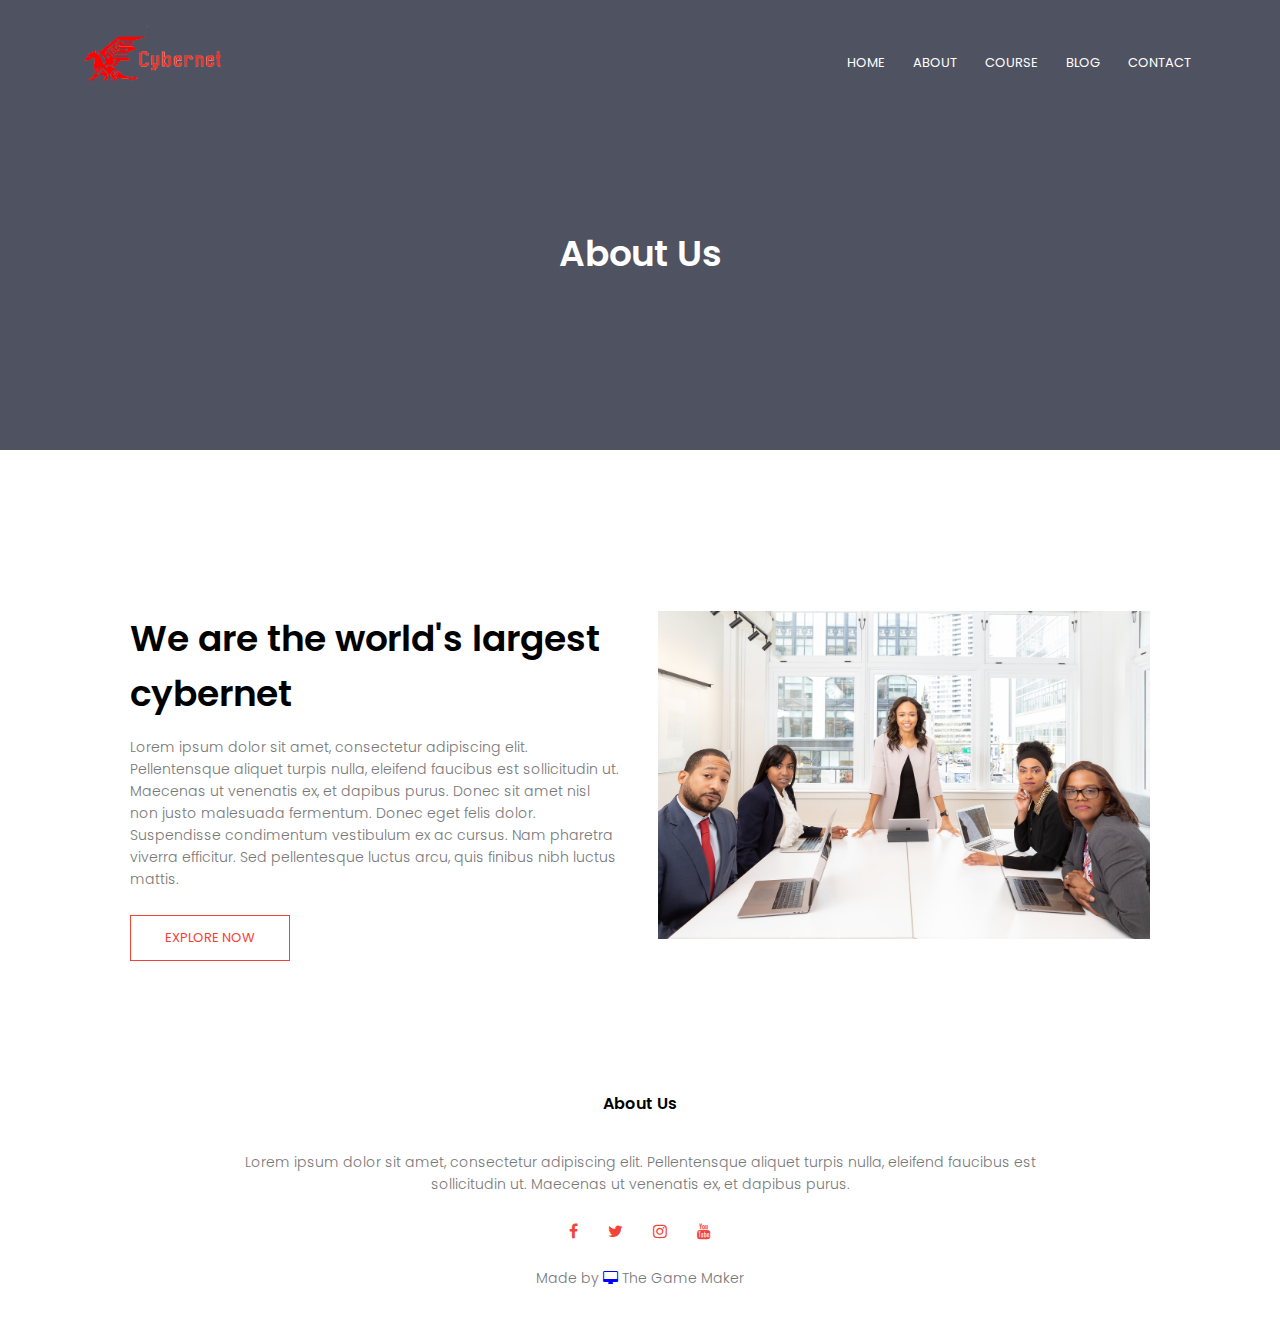
==== about.html @ c10e64af "first commit" ====
<!DOCTYPE html>
<html>

<head>

    <meta name="viewport" content="width=device-width, initial-scale">
    <title>Cybernet</title>
    <link rel="stylesheet" href="assets/style.css">
    <link rel="preconnect" href="https://fonts.googleapis.com">
    <link rel="preconnect" href="https://fonts.gstatic.com" crossorigin>
    <link href="https://fonts.googleapis.com/css2?family=Poppins:wght@100;200;300;400;600;700&display=swap"
        rel="stylesheet">
    <link rel="stylesheet" href="https://cdnjs.cloudflare.com/ajax/libs/font-awesome/4.7.0/css/font-awesome.min.css">

</head>

<body>
    <section class="sub-header">
        <nav>
            <a href="index.html"><img src="assets/pictures/cyberdragon.png"></a>
            <div class="nav-links" id="navLinks">
                <i class="fa fa-times" onclick="hideMenu()"></i>
                <ul>
                    <li><a href="">HOME</a></li>
                    <li><a href="">ABOUT</a></li>
                    <li><a href="">COURSE</a></li>
                    <li><a href="">BLOG</a></li>
                    <li><a href="">CONTACT</a></li>
                </ul>
            </div>
            <i class="fa fa-bars" onclick="showMenu()"></i>
        </nav>
        <h1>About Us</h1>
    </section>

    <!------ About Us Content ------>

    <section class="about-us">
        <div class="row">
            <div class="about-col">
                <h1>We are the world's largest cybernet</h1>
                <p>Lorem ipsum dolor sit amet, consectetur adipiscing elit.
                    Pellentensque aliquet turpis nulla, eleifend faucibus est
                    sollicitudin ut. Maecenas ut venenatis ex, et dapibus purus.
                    Donec sit amet nisl non justo malesuada fermentum. Donec eget felis dolor. 
                    Suspendisse condimentum vestibulum ex ac cursus. Nam pharetra viverra efficitur.
                    Sed pellentesque luctus arcu, quis finibus nibh luctus mattis.</p>
                <a href="" class="hero-btn red-btn">EXPLORE NOW</a>
            </div>
            <div class="about-col">
                <img src="assets/pictures/interview.jpg">
            </div>
        </div>
    </section>

    <!------ Footer ------>

    <section class="footer">
        <h4>About Us</h4>
        <p>Lorem ipsum dolor sit amet, consectetur adipiscing elit.
            Pellentensque aliquet turpis nulla, eleifend faucibus est <br>
            sollicitudin ut. Maecenas ut venenatis ex, et dapibus purus.</p>
            <div class="icons">
                <i class="fa fa-facebook"></i>
                <i class="fa fa-twitter"></i>
                <i class="fa fa-instagram"></i>
                <i class="fa fa-youtube"></i>
            </div>
            <p>Made by <i class="fa fa-desktop"></i> The Game Maker</p>
    </section>

    <!------ Javascript for Toggle Menu ------>
    <script>

        var navLinks = document.getElementById("navLinks");

        function showMenu() {
            navLinks.style.right = "0";
        }
        function hideMenu() {
            navLinks.style.right = "-200px";
        }

    </script>

</body></html>
---- assets/style.css ----
*{
    margin: 0;
    padding: 0;
    font-family: 'Poppins', sans-serif;
}
.header{
    min-height: 100vh;
    width: 100%;
    background-image: linear-gradient(rgba(4,9,30,0.7),rgba(4,9,30,0.7)),url(pictures/cybernetwork.jpg);
    background-position: center;
    background-size: cover;
    position: relative;
}

nav{
    display: flex;
    padding: 2% 6%;
    justify-content: space-between;
    align-items: center;
}
nav img {
    width: 150px;
}
.nav-links{
    flex: 1;
    text-align: right;
}
.nav-links ul li {
    list-style: none;
    display: inline-block;
    padding: 8px 12px;
    position: relative;
}
.nav-links ul li a{
    color: #fff;
    text-decoration: none;
    font-size: 13px;
}
.nav-links ul li::after{
    content: '';
    width: 0%;
    height: 2px;
    background: #f44336;
    display: block;
    margin: auto;
    transition: 0.5s;
}
.nav-links ul li:hover::after{
    width: 100%;
}
.text-box{
    width: 90%;
    color: #fff;
    position: absolute;
    top: 50%;
    left: 50%;
    transform: translate(-50%,-50%);
    text-align: center;
}
.text-box h1{
    font-size: 62px;
}
.text-box p{
    margin: 10px 0 40px;
    font-size: 14px;
    color: #fff;
}
.hero-btn{
    display: inline-block;
    text-decoration: none;
    color: #fff;
    border: 1px solid #fff;
    padding: 12px 34px;
    font-size: 13px;
    background: transparent;
    position: relative;
    cursor: pointer;
}
.hero-btn:hover{
    border: 1px solid #f44336;
    background: #f44336;
    transition: 1s;
}

nav .fa{
    display: none;
}

@media(max-width: 700px){
    .text-box h1{
        font-size: 20px;
    }
    .nav-links ul li{
        display: block;
    }
    .nav-links{
        position: absolute;
        background: #f44336;
        height: 100vh;
        width: 200px;
        top: 0;
        right: -200px;
        text-align: left;
        z-index: 2;
        transition: 1s;
    }
    nav .fa{
        display: block;
        color: #fff;
        margin: 10px;
        font-size: 22px;
        cursor: pointer;
    }
    .nav-links ul{
        padding: 30px;
    }
}

/*----- course -----*/

.course{
    width: 80%;
    margin: auto;
    text-align: center;
    padding-top: 100px;
}
h1{
    font-size: 36px;
    font-weight: 600;
}
p{
    color: #777;
    font-size: 14px;
    font-weight: 300;
    line-height: 22px;
    padding: 10px;
}

.row{
    margin-top: 5%;
    display: flex;
    justify-content: space-between;
}
.course-col{
    flex-basis: 31%;
    background: #fff3f3;
    border-radius: 10px;
    margin-bottom: 5%;
    padding: 20px 12px;
    box-sizing: border-box;
    transition: 0.5s;
}
h3{
    text-align: center;
    font-weight: 600;
    margin: 10px 0;
}
.course-col:hover{
    box-shadow: 0 0 20px 0px rgba(0,0,0,0.2);
}

@media(max-width: 700px) {
    .row{
        flex-direction: column;
    }
}

/* ------ campus ------ */

.campus{
    width: 80%;
    margin: auto;
    text-align: center;
    padding-top: 50px;
}
.campus-col{
    flex-basis: 32%;
    border-radius: 10px;
    margin-bottom: 30px;
    position: relative;
    overflow: hidden;
}
.campus-col img{
    width: 100%;
    display: block;
}
.layer{
    background: transparent;
    height: 100%;
    width: 100%;
    position: absolute;
    top: 0;
    left: 0;
    transition: 0.5s;
}
.layer:hover{
    background: rgba(226,0,0,0.7);
}
.layer h3{
    width: 100%;
    font-weight: 500;
    color: #fff;
    font-size: 26px;
    bottom: 0;
    left: 50%;
    transform: translateX(-50%);
    position: absolute;
    opacity: 0;
    transition: 0.5s;
}
.layer:hover h3{
    bottom: 49%;
    opacity: 1;
}

/* ------ facilities ------ */

.facilities{
    width: 80%;
    margin: auto;
    text-align: center;
    padding-top: 100px;
}
.facilities-col{
    flex-basis: 31%;
    border-radius: 10px;
    margin-bottom: 5%;
    text-align: left;
}
.facilities-col img{
    width: 100%;
    border-radius: 10px;
}
.facilities-col p{
    padding: 0;
}
.facilities-col h3{
    margin-top: 16px;
    margin-bottom: 15px;
    text-align: left;
}

/* ------ testimonials ------*/

.testimonials{
    width: 80%;
    margin: auto;
    padding-top: 100px;
    text-align: center;
}
.testimonials-col{
    flex-basis: 44%;
    border-radius: 10px;
    margin-bottom: 5%;
    text-align: left;
    background: #fff3f3;
    padding: 25px;
    cursor: pointer;
    display: flex;
}
.testimonials-col img{
    height: 40px;
    margin-left: 5px;
    margin-right: 30px;
    border-radius: 50%;
}
.testimonials-col p{
    padding: 0;
}
.testimonials-col h3{
    margin-top: 15px;
    text-align: left;
}
.testimonials-col .fa{
    color: #f44336 ;
}
@media(max-width: 700px){
    .testimonials-col img{
        margin-left: 0px;
        margin-right: 15px;
    }
}

/* ------ call to action ------*/

.cta{
    margin: 100px auto;
    width: 80%;
    background-image: linear-gradient(rgba(0,0,0,0.7),rgba(0,0,0,0.7)),url(pictures/banner.jpg);
    background-position: center;
    background-size: cover;
    border-radius: 10px;
    text-align: center;
    padding: 100px 0;
}

.cta h1{
    color: #fff;
    margin: 40px;
    padding: 0;
}

@media(max-width: 700px){
    .cta h1{
        font-size: 24px;
    }
}

/* ------ footer ------*/

.footer{
    width: 100%;
    text-align: center;
    padding: 30px 0;
}

.footer h4{
    margin-bottom: 25px;
    margin-top: 20px;
    font-weight: 600;
}
.icons .fa{
    color: #f44336;
    margin: 0 13px;
    cursor: pointer;
    padding: 18px 0;
}
.fa-desktop{
    color: blue;
}

/* ------ about us page ------*/

.sub-header{
    height: 50vh;
    width: 100%;
    background-image: linear-gradient(rgba(4,9,30,0.7),rgba(4,9,30,0.7)),url(pictures/network.png);
    background-position: center;
    background-size: cover;
    text-align: center;
    color: #fff;
}
.sub-header h1{
    margin-top: 100px;
}

.about-us{
    width: 80%;
    margin: auto;
    padding-top: 80px;
    padding-bottom: 50px;
}

.about-col{
    flex-basis: 48%;
    padding: 30px 2px;
}
.about-col img{
    width: 100%;
}

.about-col h1{
    padding-top: 0;
}
.about-col p{
    padding: 15px 0 25px;
}
.red-btn{
    border: 1px solid #f44336;
    background: transparent;
    color: #f44336;

}
.red-btn:hover{
    color: #fff;
}

/* ------ blog-content ------*/

.blog-content{
    width: 80%;
    margin: auto;
    padding: 60px 0;
}
.blog-left{
    flex-basis: 65%;
}
.blog-left img{
    width: 100%;
}
.blog-left h2{
    color: #222;
    font-weight: 600;
    margin: 30px 0;
}
.blog-left p{
    color: #999;
    padding: 0;
}


.blog-right{
    flex-basis: 32%;
}
.blog-right h3{
    background: #f44336;
    color: #fff;
    padding: 7px 0;
    font-size: 16px;
    margin-bottom: 20px;
}
.blog-right div{
    display: flex;
    align-content: center;
    justify-content: space-between;
    color: #555;
    padding: 8px;
    box-sizing: border-box;
}

.comment-box{
    border: 1px solid #ccc;
    margin: 50px 0;
    padding: 10px 20px;
}
.comment-box h3{
    text-align: left;
}
.comment-form input, .comment-form textarea{
    width: 100%;
    padding: 10px;
    margin: 15px 0;
    box-sizing: border-box;
    border: none;
    outline: none;
    background: #f0f0f0;
}

.comment-form button{
    margin: 10px 0;
}

@media(max-width:700px){
    .sub-header h1{
        font-size: 24px;
    }
}

/*------ Contact Us Page ------*/

.location{
    width: 80%;
    margin: auto;
    padding: 80px 0;
}
.location iframe{
    width: 100%;
}
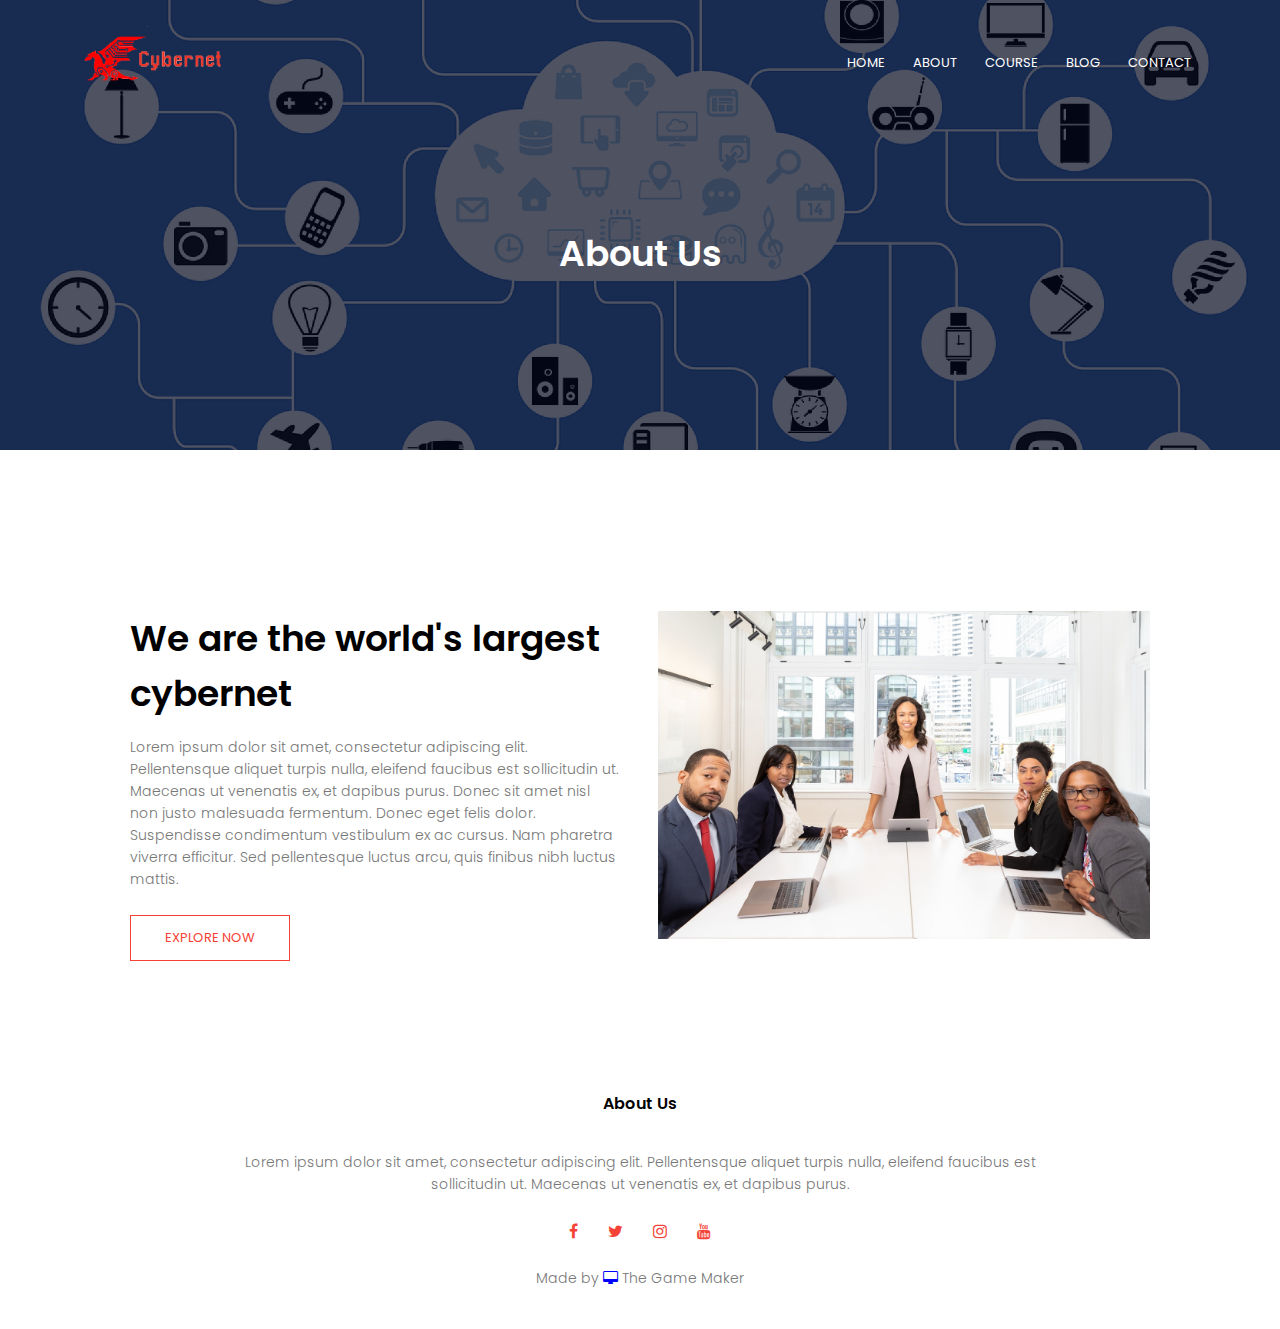
==== commit 911ae7b6: "Form working, linking the sides" ====
--- a/about.html
+++ b/about.html
@@ -21,11 +21,11 @@
             <div class="nav-links" id="navLinks">
                 <i class="fa fa-times" onclick="hideMenu()"></i>
                 <ul>
-                    <li><a href="">HOME</a></li>
-                    <li><a href="">ABOUT</a></li>
-                    <li><a href="">COURSE</a></li>
-                    <li><a href="">BLOG</a></li>
-                    <li><a href="">CONTACT</a></li>
+                    <li><a href="index.html">HOME</a></li>
+                    <li><a href="about.html">ABOUT</a></li>
+                    <li><a href="course.html">COURSE</a></li>
+                    <li><a href="blog.html">BLOG</a></li>
+                    <li><a href="contact.html">CONTACT</a></li>
                 </ul>
             </div>
             <i class="fa fa-bars" onclick="showMenu()"></i>
--- a/assets/style.css
+++ b/assets/style.css
@@ -94,7 +94,7 @@
         display: block;
     }
     .nav-links{
-        position: absolute;
+        position: fixed;
         background: #f44336;
         height: 100vh;
         width: 200px;
@@ -334,7 +334,7 @@
 .sub-header{
     height: 50vh;
     width: 100%;
-    background-image: linear-gradient(rgba(4,9,30,0.7),rgba(4,9,30,0.7)),url(pictures/network.png);
+    background-image: linear-gradient(rgba(4,9,30,0.7),rgba(4,9,30,0.7)),url(pictures/internet.png);
     background-position: center;
     background-size: cover;
     text-align: center;
@@ -455,4 +455,40 @@
 }
 .location iframe{
     width: 100%;
+}
+.contact-us{
+    width: 80%;
+    margin: auto;
+}
+.contact-col{
+    flex-basis: 48%;
+    margin-bottom: 30px;
+}
+.contact-col div{
+    display: flex;
+    align-items: center;
+    margin-bottom: 40px;
+}
+.contact-col div .fa{
+    font-size: 28px;
+    color: #f44336;
+    margin: 10px;
+    margin-right: 30px;
+}
+.contact-col div p{
+    padding: 0;
+}
+.contact-col div h5{
+    font-size: 20px;
+    margin-bottom: 5px;
+    color: #555;
+    font-weight: 400;
+}
+.contact-col input, .contact-col textarea{
+    width: 100%;
+    padding: 15px;
+    margin-bottom: 17px;
+    outline: none;
+    border: 1px solid #ccc;
+    box-sizing: border-box;
 }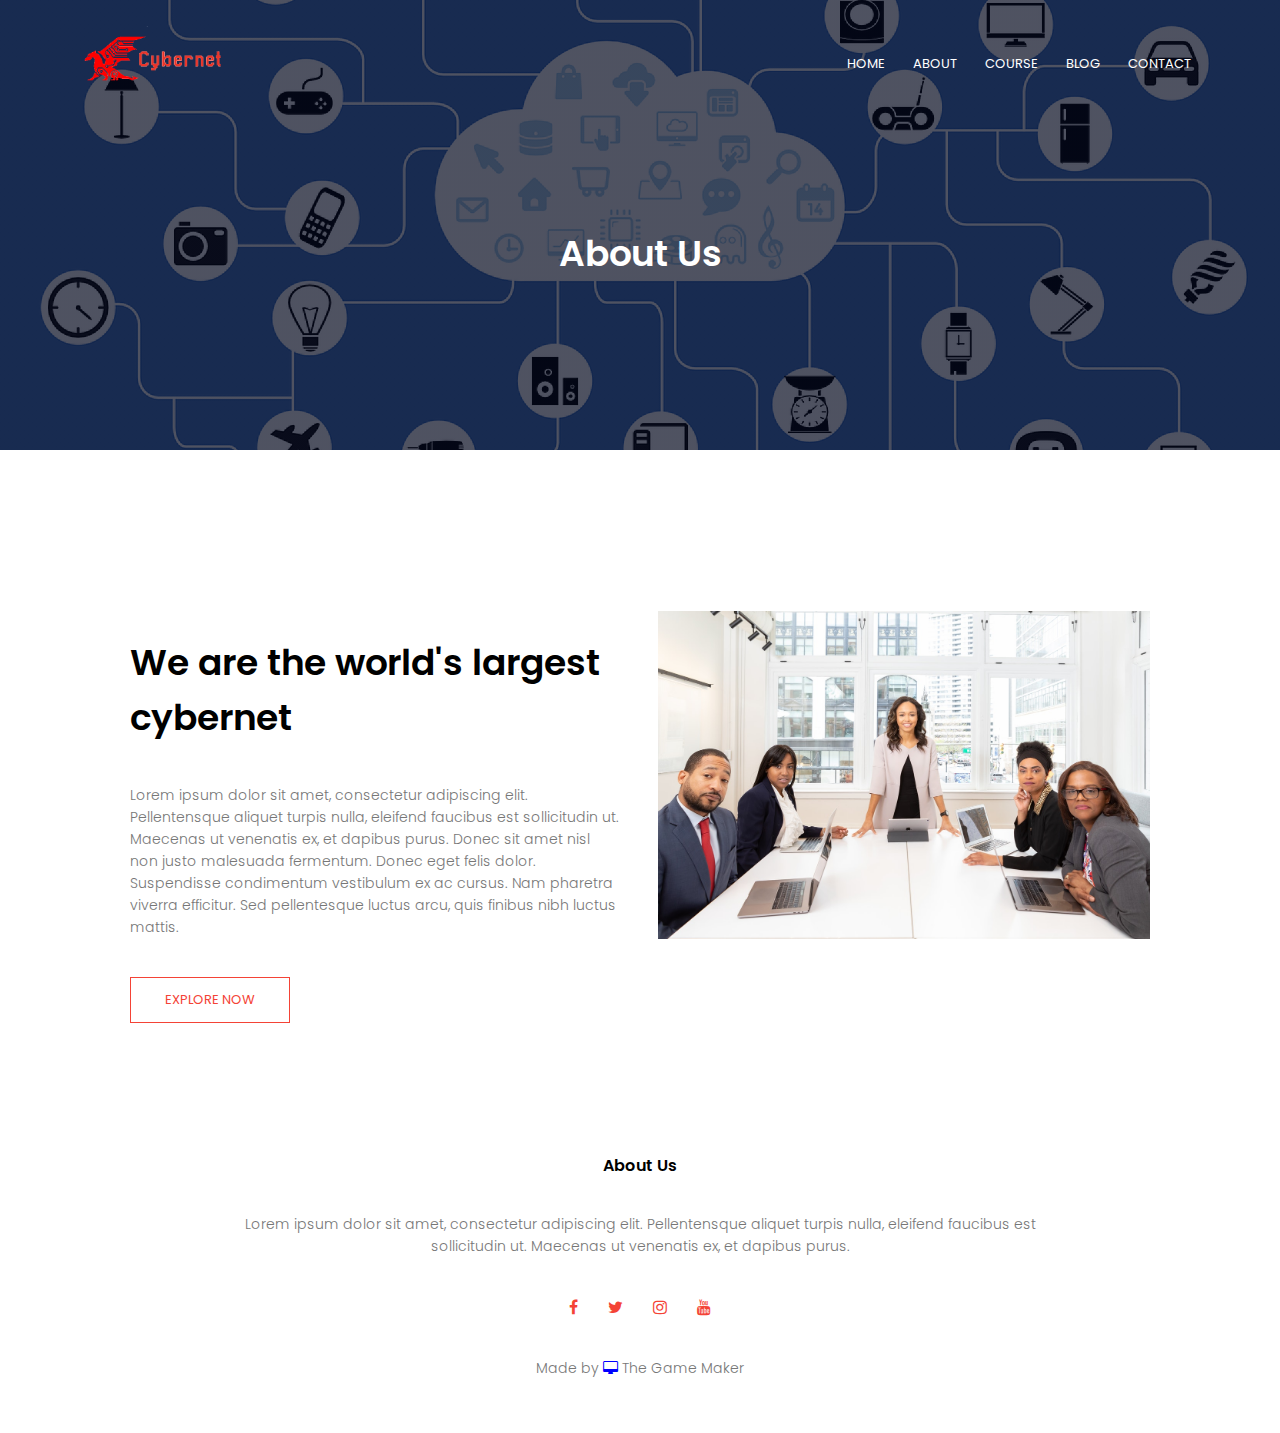
==== commit f51c9692: "Fixes" ====
--- a/about.html
+++ b/about.html
@@ -1,11 +1,13 @@
 <!DOCTYPE html>
-<html>
+<html lang="en">
 
 <head>
+    <meta charset="UTF-8">
+    <meta name="viewport" content="width=device-width, initial-scale">
 
-    <meta name="viewport" content="width=device-width, initial-scale">
     <title>Cybernet</title>
     <link rel="stylesheet" href="assets/style.css">
+
     <link rel="preconnect" href="https://fonts.googleapis.com">
     <link rel="preconnect" href="https://fonts.gstatic.com" crossorigin>
     <link href="https://fonts.googleapis.com/css2?family=Poppins:wght@100;200;300;400;600;700&display=swap"
@@ -15,9 +17,9 @@
 </head>
 
 <body>
-    <section class="sub-header">
+    <div class="sub-header">
         <nav>
-            <a href="index.html"><img src="assets/pictures/cyberdragon.png"></a>
+            <a href="index.html"><img src="assets/pictures/cyberdragon.png" alt="Logo"></a>
             <div class="nav-links" id="navLinks">
                 <i class="fa fa-times" onclick="hideMenu()"></i>
                 <ul>
@@ -31,9 +33,9 @@
             <i class="fa fa-bars" onclick="showMenu()"></i>
         </nav>
         <h1>About Us</h1>
-    </section>
+    </div>
 
-    <!------ About Us Content ------>
+    <!-- About Us Content -->
 
     <section class="about-us">
         <div class="row">
@@ -53,7 +55,7 @@
         </div>
     </section>
 
-    <!------ Footer ------>
+    <!-- Footer -->
 
     <section class="footer">
         <h4>About Us</h4>
@@ -69,7 +71,7 @@
             <p>Made by <i class="fa fa-desktop"></i> The Game Maker</p>
     </section>
 
-    <!------ Javascript for Toggle Menu ------>
+    <!-- Javascript for Toggle Menu -->
     <script>
 
         var navLinks = document.getElementById("navLinks");
--- a/assets/style.css
+++ b/assets/style.css
@@ -1,9 +1,9 @@
-*{
+body {
     margin: 0;
     padding: 0;
     font-family: 'Poppins', sans-serif;
 }
-.header{
+.header{    
     min-height: 100vh;
     width: 100%;
     background-image: linear-gradient(rgba(4,9,30,0.7),rgba(4,9,30,0.7)),url(pictures/cybernetwork.jpg);
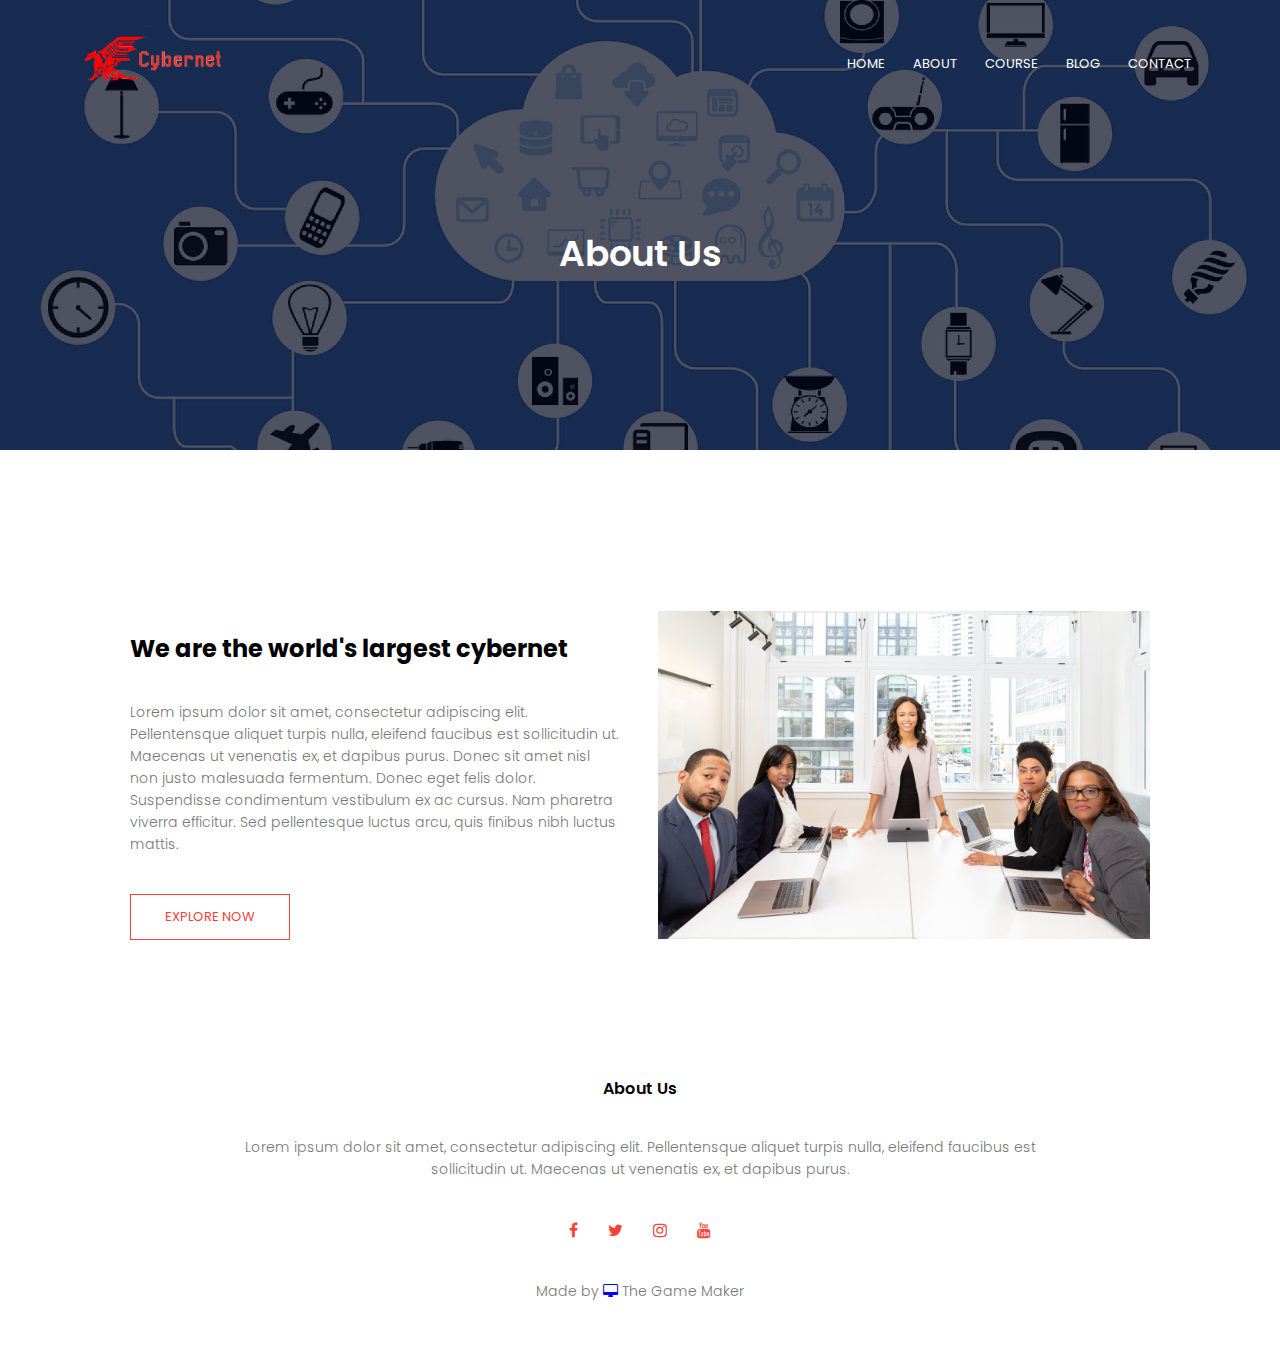
==== commit 50771f57: "W3c" ====
--- a/about.html
+++ b/about.html
@@ -40,7 +40,7 @@
     <section class="about-us">
         <div class="row">
             <div class="about-col">
-                <h1>We are the world's largest cybernet</h1>
+                <h2>We are the world's largest cybernet</h2>
                 <p>Lorem ipsum dolor sit amet, consectetur adipiscing elit.
                     Pellentensque aliquet turpis nulla, eleifend faucibus est
                     sollicitudin ut. Maecenas ut venenatis ex, et dapibus purus.
@@ -50,7 +50,7 @@
                 <a href="" class="hero-btn red-btn">EXPLORE NOW</a>
             </div>
             <div class="about-col">
-                <img src="assets/pictures/interview.jpg">
+                <img src="assets/pictures/interview.jpg" alt="An interview">
             </div>
         </div>
     </section>
--- a/assets/style.css
+++ b/assets/style.css
@@ -465,7 +465,6 @@
     margin-bottom: 30px;
 }
 .contact-col div{
-    display: flex;
     align-items: center;
     margin-bottom: 40px;
 }
